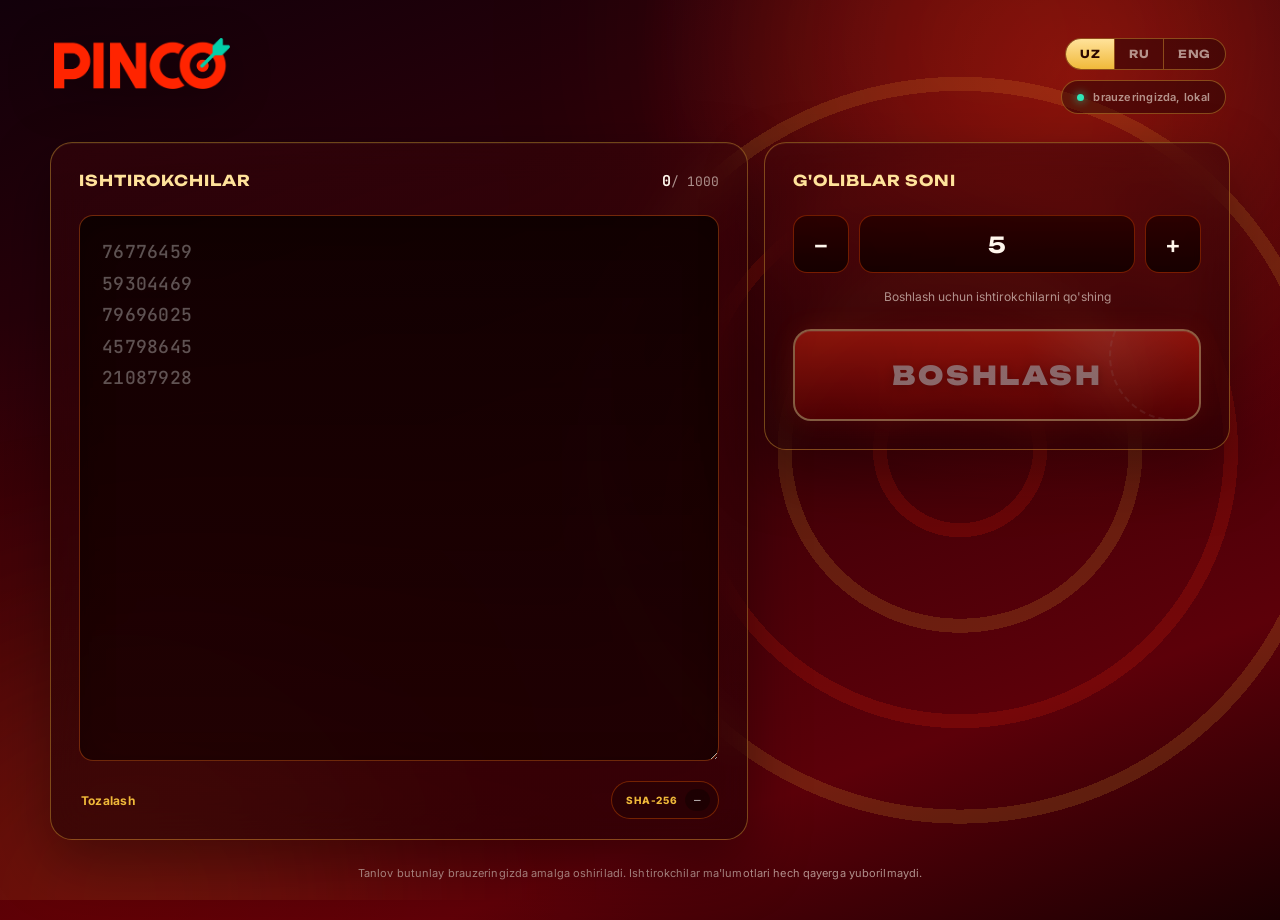
==== pinco-preview.html @ 9656b7e4 "Add files via upload" ====
<!doctype html>
<html lang="uz">
<head>
  <meta charset="utf-8">
  <meta name="viewport" content="width=device-width, initial-scale=1">
  <meta name="theme-color" content="#2b0004">
  <title>PINCO — Tasodifiy tanlov</title>
  <meta name="description" content="PINCO ishtirokchilari uchun halol tasodifiy tanlov.">
  <link rel="preconnect" href="https://fonts.googleapis.com">
  <link rel="preconnect" href="https://fonts.gstatic.com" crossorigin>
  <link href="https://fonts.googleapis.com/css2?family=Unbounded:wght@500;700;900&family=Inter:wght@400;500;600;700;800&family=JetBrains+Mono:wght@500;600;700;800&display=swap" rel="stylesheet">
  <style>
:root {
  --bg-0: #170003;
  --bg-1: #3a0008;
  --panel: rgba(58, 4, 10, .50);
  --panel-2: rgba(24, 0, 3, .55);
  --field: rgba(14, 0, 2, .65);

  --gold: #f0b93a;
  --gold-soft: #ffe29a;
  --gold-line: rgba(240, 185, 58, .38);

  --crimson: #ff2b12;
  --crimson-deep: #7c0000;

  --teal: #2fe6b8;
  --teal-soft: rgba(47, 230, 184, .18);

  --ink: #fff6ec;
  --muted: rgba(255, 246, 236, .58);
  --danger: #ff6d6d;

  --r-lg: 22px;
  --r-md: 14px;

  --display: "Unbounded", "Inter", sans-serif;
  --body: "Inter", ui-sans-serif, system-ui, sans-serif;
  --mono: "JetBrains Mono", "SFMono-Regular", Consolas, monospace;
}

* { box-sizing: border-box; }

html { color-scheme: dark; scroll-behavior: smooth; }

@media (prefers-reduced-motion: reduce) {
  html { scroll-behavior: auto; }
  * { animation-duration: .001ms !important; animation-iteration-count: 1 !important; transition-duration: .001ms !important; }
}

body {
  margin: 0;
  min-height: 100vh;
  color: var(--ink);
  font-family: var(--body);
  background:
    radial-gradient(circle at 84% 8%, rgba(255, 60, 20, .30), transparent 32%),
    radial-gradient(circle at 6% 96%, rgba(120, 0, 0, .40), transparent 38%),
    linear-gradient(160deg, #12000a 0%, var(--bg-1) 46%, #5c0009 78%, #1a0002 100%);
  overflow-x: hidden;
}

button, input, textarea { font: inherit; color: inherit; }
button { cursor: pointer; }
button:disabled { cursor: not-allowed; opacity: .4; }

.visually-hidden {
  position: absolute !important;
  width: 1px; height: 1px;
  overflow: hidden;
  clip: rect(0 0 0 0);
  white-space: nowrap;
}

/* ---------- SIGNATURE BACKGROUND: target + dart ---------- */
.fx {
  position: fixed;
  inset: 0;
  z-index: 0;
  overflow: hidden;
  pointer-events: none;
}

.fx-target {
  position: absolute;
  top: 50%;
  right: -6vw;
  width: 62vw;
  max-width: 900px;
  aspect-ratio: 1;
  transform: translateY(-50%);
  border-radius: 50%;
  opacity: .16;
  background:
    radial-gradient(circle, transparent 0 13%, var(--crimson) 13% 15.5%, transparent 15.5% 30%,
      var(--gold) 30% 32.5%, transparent 32.5% 47%, var(--crimson) 47% 49.5%,
      transparent 49.5% 64%, var(--gold) 64% 66.5%, transparent 66.5% 81%,
      var(--crimson) 81% 83.5%, transparent 83.5%);
  filter: blur(.4px);
}

.fx-dart {
  position: absolute;
  top: 38%;
  right: 22%;
  width: 210px;
  height: 3px;
  background: linear-gradient(90deg, transparent, var(--teal) 55%, var(--teal));
  border-radius: 3px;
  transform-origin: right center;
  opacity: 0;
  animation: dartFly 2.4s .3s ease-out 1;
}

.fx-dart::after {
  content: "";
  position: absolute;
  right: -2px;
  top: 50%;
  width: 0; height: 0;
  transform: translateY(-50%);
  border-style: solid;
  border-width: 6px 0 6px 11px;
  border-color: transparent transparent transparent var(--teal);
}

@keyframes dartFly {
  0% { opacity: 0; transform: rotate(-18deg) scaleX(0); }
  18% { opacity: 1; }
  55% { opacity: 1; transform: rotate(0deg) scaleX(1); }
  100% { opacity: 0; transform: rotate(0deg) scaleX(1); }
}

.fx-glow {
  position: absolute;
  width: 520px;
  height: 520px;
  border-radius: 50%;
  filter: blur(120px);
}

.fx-glow-a { top: -220px; right: 2%; background: rgba(255, 30, 10, .22); }
.fx-glow-b { bottom: -260px; left: -140px; background: rgba(240, 185, 58, .10); }

/* ---------- LAYOUT ---------- */
.shell {
  width: min(1180px, calc(100% - 40px));
  margin: 0 auto;
  padding: 34px 0 40px;
  position: relative;
  z-index: 1;
}

.top {
  display: flex;
  align-items: flex-start;
  justify-content: space-between;
  gap: 20px;
  padding: 4px 4px 28px;
}

.logo {
  display: block;
  width: 176px;
  height: auto;
  filter: drop-shadow(0 10px 22px rgba(0, 0, 0, .35));
}

.top-right {
  display: flex;
  flex-direction: column;
  align-items: flex-end;
  gap: 10px;
}

.lang-switch {
  display: inline-flex;
  align-items: stretch;
  border: 1px solid var(--gold-line);
  border-radius: 999px;
  overflow: hidden;
  background: rgba(30, 0, 4, .45);
}

.lang-btn {
  padding: 8px 14px;
  border: 0;
  border-left: 1px solid var(--gold-line);
  background: transparent;
  color: var(--muted);
  font-family: var(--display);
  font-size: 11px;
  font-weight: 700;
  letter-spacing: .05em;
  transition: color .15s ease, background .15s ease;
}

.lang-btn:first-child { border-left: 0; }

.lang-btn:hover:not(.active) { color: var(--gold-soft); }

.lang-btn.active {
  color: #2a0700;
  background: linear-gradient(180deg, var(--gold-soft), var(--gold));
}

.local-tag {
  display: inline-flex;
  align-items: center;
  gap: 9px;
  padding: 9px 15px;
  border: 1px solid var(--gold-line);
  border-radius: 999px;
  background: rgba(30, 0, 4, .45);
  color: var(--muted);
  font-size: 11px;
  font-weight: 600;
  letter-spacing: .02em;
  white-space: nowrap;
}

.local-tag i {
  width: 7px; height: 7px;
  border-radius: 50%;
  background: var(--teal);
  box-shadow: 0 0 10px rgba(47, 230, 184, .9);
}

.grid {
  display: grid;
  grid-template-columns: minmax(0, 1.5fr) minmax(300px, 1fr);
  align-items: start;
  gap: 16px;
}

/* ---------- PANELS ---------- */
.panel {
  position: relative;
  border: 1px solid var(--gold-line);
  border-radius: var(--r-lg);
  background: linear-gradient(175deg, var(--panel), var(--panel-2));
  backdrop-filter: blur(18px);
  box-shadow: 0 24px 60px rgba(0, 0, 0, .35), inset 0 1px 0 rgba(255, 220, 150, .06);
  padding: 28px;
}

.panel-ids { padding-bottom: 20px; }

.panel-run {
  display: flex;
  flex-direction: column;
}

.panel-head {
  display: flex;
  align-items: baseline;
  justify-content: space-between;
  gap: 16px;
  min-height: 24px;
  margin-bottom: 20px;
}

.panel-head h1,
.panel-head h2 {
  margin: 0;
  font-family: var(--display);
  font-weight: 700;
  font-size: 15px;
  letter-spacing: .06em;
  text-transform: uppercase;
  color: var(--gold-soft);
}

.count {
  font-family: var(--mono);
  font-size: 13px;
  color: var(--muted);
}

.count strong { color: var(--ink); font-size: 15px; }

/* TEXTAREA */
#idsInput {
  width: 100%;
  min-height: 380px;
  resize: vertical;
  padding: 20px 22px;
  border: 1px solid rgba(220, 90, 20, .45);
  border-radius: var(--r-md);
  outline: none;
  background: linear-gradient(180deg, rgba(12, 0, 2, .82), rgba(24, 0, 2, .70));
  color: var(--ink);
  font-family: var(--mono);
  font-size: 18px;
  font-weight: 600;
  letter-spacing: .015em;
  line-height: 1.75;
  box-shadow: inset 0 8px 34px rgba(0, 0, 0, .25);
  transition: border-color .18s ease, box-shadow .18s ease;
}

#idsInput:focus {
  border-color: var(--gold);
  box-shadow: inset 0 8px 34px rgba(0, 0, 0, .22), 0 0 0 3px rgba(240, 185, 58, .10);
}

#idsInput::placeholder { color: rgba(255, 255, 255, .32); font-weight: 500; }

.ids-foot {
  display: flex;
  align-items: center;
  justify-content: space-between;
  gap: 12px;
  margin-top: 16px;
}

.text-btn {
  border: 0;
  background: transparent;
  color: var(--gold);
  font-size: 12px;
  font-weight: 700;
  letter-spacing: .02em;
  padding: 6px 2px;
}

.text-btn:hover { color: var(--gold-soft); }

.text-btn-fill {
  border: 1px solid var(--gold-line);
  border-radius: 999px;
  padding: 10px 18px;
  background: rgba(30, 0, 4, .4);
}

.hash-chip {
  display: inline-flex;
  align-items: center;
  gap: 8px;
  border: 1px solid rgba(207, 76, 0, .45);
  border-radius: 999px;
  padding: 7px 8px 7px 14px;
  background: rgba(30, 0, 4, .45);
}

.hash-chip span {
  font-size: 10px;
  font-weight: 800;
  letter-spacing: .07em;
  color: var(--gold);
}

.hash-chip code {
  font-family: var(--mono);
  font-size: 11px;
  color: rgba(255, 255, 255, .8);
  background: rgba(0, 0, 0, .3);
  padding: 4px 9px;
  border-radius: 999px;
}

/* STEPPER */
.stepper {
  display: grid;
  grid-template-columns: 56px minmax(0, 1fr) 56px;
  gap: 10px;
  margin-bottom: 16px;
}

.stepper button,
.stepper input {
  height: 58px;
  border: 1px solid rgba(187, 51, 0, .55);
  color: var(--ink);
  background: linear-gradient(180deg, rgba(38, 0, 0, .85), rgba(18, 0, 0, .9));
  border-radius: var(--r-md);
}

.stepper button {
  font-size: 24px;
  font-weight: 600;
  transition: border-color .18s ease, transform .12s ease;
}

.stepper button:hover { border-color: var(--gold); }
.stepper button:active { transform: translateY(1px); }

.stepper input {
  min-width: 0;
  text-align: center;
  outline: none;
  font-family: var(--display);
  font-size: 22px;
  font-weight: 700;
  appearance: textfield;
}

.stepper input::-webkit-inner-spin-button,
.stepper input::-webkit-outer-spin-button { display: none; }

.stepper input:focus {
  border-color: var(--gold);
  box-shadow: 0 0 0 3px rgba(240, 185, 58, .10);
}

/* EXCLUDE INFO (auto — winners are always removed from the pool) */
.exclude-info {
  display: flex;
  align-items: center;
  gap: 9px;
  margin-bottom: 16px;
  padding: 8px 14px;
  border: 1px solid var(--teal-soft);
  border-radius: 999px;
  background: rgba(47, 230, 184, .06);
  font-size: 11.5px;
  color: var(--teal);
}

.exclude-info i {
  flex: 0 0 auto;
  width: 6px;
  height: 6px;
  border-radius: 50%;
  background: var(--teal);
  box-shadow: 0 0 8px rgba(47, 230, 184, .9);
}

.exclude-info strong { color: var(--gold-soft); }

.validation {
  min-height: 20px;
  margin: 0 0 20px;
  color: var(--muted);
  font-size: 12px;
  text-align: center;
}

.validation.ok { color: var(--teal); }
.validation.error { color: var(--danger); }

/* START */
.start {
  position: relative;
  margin-top: auto;
  width: 100%;
  min-height: 92px;
  display: flex;
  align-items: center;
  justify-content: center;
  border: 2px solid var(--gold-soft);
  border-radius: 18px;
  overflow: hidden;
  background:
    radial-gradient(circle at 78% 12%, rgba(255, 255, 255, .16), transparent 26%),
    linear-gradient(180deg, var(--crimson) 0%, var(--crimson-deep) 100%);
  box-shadow:
    0 0 26px rgba(255, 40, 10, .28),
    inset 0 1px 0 rgba(255, 255, 255, .22);
  transition: transform .15s ease, box-shadow .18s ease, filter .18s ease;
}

.start-ring {
  position: absolute;
  width: 130px;
  height: 130px;
  border-radius: 50%;
  border: 2px dashed rgba(255, 255, 255, .18);
  right: -40px;
  top: -40px;
}

.start-label {
  position: relative;
  font-family: var(--display);
  font-size: 26px;
  font-weight: 900;
  letter-spacing: .1em;
  color: #fff;
  text-shadow: 0 2px 10px rgba(0, 0, 0, .3);
}

.start:not(:disabled):hover {
  transform: translateY(-2px);
  filter: brightness(1.07);
  box-shadow: 0 0 40px rgba(255, 64, 0, .38), inset 0 1px 0 rgba(255, 255, 255, .24);
}

.start:not(:disabled):active { transform: translateY(0); }

/* ---------- DRAW STAGE ---------- */
.stage {
  margin-top: 16px;
  padding: 30px;
  border: 1px solid var(--gold-line);
  border-radius: var(--r-lg);
  background: linear-gradient(175deg, var(--panel), var(--panel-2));
  backdrop-filter: blur(18px);
  box-shadow: 0 24px 60px rgba(0, 0, 0, .35);
  text-align: center;
}

.stage-badge {
  display: inline-flex;
  align-items: center;
  gap: 8px;
  padding: 8px 14px;
  border: 1px solid var(--gold-line);
  border-radius: 999px;
  background: rgba(30, 0, 4, .5);
  color: var(--gold-soft);
  font-size: 11px;
  font-weight: 700;
  letter-spacing: .08em;
  text-transform: uppercase;
  margin-bottom: 20px;
}

.stage-badge i {
  width: 7px; height: 7px;
  border-radius: 50%;
  background: var(--crimson);
  box-shadow: 0 0 12px rgba(255, 40, 10, .9);
  animation: livePulse 1s ease-in-out infinite;
}

.roulette {
  min-height: 220px;
  display: grid;
  place-items: center;
  gap: 10px;
  border: 1px solid rgba(240, 185, 58, .4);
  border-radius: 18px;
  background:
    radial-gradient(circle at center, rgba(255, 60, 0, .14), transparent 45%),
    linear-gradient(180deg, rgba(15, 0, 0, .9), rgba(35, 0, 0, .9));
  transition: box-shadow .4s ease;
}

.stage.hit .roulette {
  box-shadow: 0 0 0 3px var(--teal-soft), 0 0 40px rgba(47, 230, 184, .35);
}

.roulette strong {
  font-family: var(--mono);
  font-size: clamp(42px, 7.5vw, 76px);
  font-weight: 700;
  letter-spacing: .06em;
  color: var(--ink);
  text-shadow: 0 0 26px rgba(255, 49, 0, .35);
}

#rouletteProgress {
  color: var(--muted);
  font-size: 12px;
  font-family: var(--mono);
}

/* ---------- RESULTS (centered overlay) ---------- */
.results {
  position: fixed;
  inset: 0;
  z-index: 60;
  display: flex;
  align-items: center;
  justify-content: center;
  padding: 24px;
  background:
    radial-gradient(circle at 50% 42%, rgba(90, 10, 10, .55), transparent 55%),
    rgba(6, 0, 1, .86);
  backdrop-filter: blur(6px);
  animation: overlayIn .25s ease both;
}

@keyframes overlayIn {
  from { opacity: 0; }
  to { opacity: 1; }
}

.confetti-layer {
  position: absolute;
  inset: 0;
  overflow: hidden;
  pointer-events: none;
}

.confetti-piece {
  position: absolute;
  top: -30px;
  width: 10px;
  height: 16px;
  opacity: .95;
  animation-name: confettiFall;
  animation-timing-function: cubic-bezier(.25, .46, .45, .94);
  animation-fill-mode: forwards;
  will-change: transform, opacity;
}

@keyframes confettiFall {
  0% { transform: translate(0, 0) rotate(0deg); opacity: 1; }
  85% { opacity: 1; }
  100% { transform: translate(var(--drift, 40px), 118vh) rotate(620deg); opacity: 0; }
}

.results-panel {
  position: relative;
  z-index: 1;
  width: min(720px, 100%);
  max-height: 88vh;
  overflow-y: auto;
  padding: 30px;
  border: 1px solid var(--gold-line);
  border-radius: var(--r-lg);
  background: linear-gradient(175deg, rgba(58, 4, 10, .95), rgba(20, 0, 3, .98));
  box-shadow: 0 40px 100px rgba(0, 0, 0, .6), 0 0 0 1px rgba(240, 185, 58, .06),
    0 0 70px rgba(47, 230, 184, .16);
  animation: panelIn .5s cubic-bezier(.2, .8, .25, 1.35) both, panelGlow 1.8s ease .5s 2;
}

@keyframes panelIn {
  from { opacity: 0; transform: translateY(24px) scale(.9); }
  to { opacity: 1; transform: none; }
}

@keyframes panelGlow {
  0%, 100% { box-shadow: 0 40px 100px rgba(0, 0, 0, .6), 0 0 0 1px rgba(240, 185, 58, .06), 0 0 70px rgba(47, 230, 184, .16); }
  50% { box-shadow: 0 40px 100px rgba(0, 0, 0, .6), 0 0 0 1px rgba(240, 185, 58, .12), 0 0 110px rgba(47, 230, 184, .34); }
}

.results-close {
  position: absolute;
  top: 14px;
  right: 14px;
  width: 34px;
  height: 34px;
  display: grid;
  place-items: center;
  border: 1px solid var(--gold-line);
  border-radius: 50%;
  background: rgba(30, 0, 4, .5);
  color: var(--muted);
  font-size: 18px;
  line-height: 1;
}

.results-close:hover { color: var(--gold-soft); border-color: var(--gold); }

.results-head {
  display: flex;
  align-items: center;
  justify-content: space-between;
  gap: 16px;
  margin-bottom: 18px;
  padding-right: 30px;
}

.results-head h2 {
  margin: 0;
  font-family: var(--display);
  font-size: 15px;
  letter-spacing: .06em;
  text-transform: uppercase;
  color: var(--gold-soft);
}

.results-grid {
  display: grid;
  grid-template-columns: repeat(auto-fill, minmax(172px, 1fr));
  gap: 10px;
  margin-bottom: 20px;
}

.result-card {
  position: relative;
  overflow: hidden;
  padding: 18px 20px;
  border: 1px solid rgba(220, 74, 0, .5);
  border-radius: 14px;
  background: linear-gradient(180deg, rgba(50, 0, 0, .7), rgba(20, 0, 0, .8));
  animation: resultIn .5s cubic-bezier(.2, .8, .25, 1.4) both, hitFlash .9s ease .15s;
}

.result-card::before {
  content: "";
  position: absolute;
  inset: 0 auto 0 0;
  width: 3px;
  background: linear-gradient(180deg, var(--teal), var(--gold-soft));
}

.result-card span {
  display: block;
  margin-bottom: 8px;
  color: var(--gold);
  font-size: 10px;
  font-weight: 800;
  letter-spacing: .1em;
}

.result-card strong {
  font-family: var(--mono);
  font-size: 25px;
  font-weight: 700;
  letter-spacing: .015em;
}

.audit {
  color: var(--muted);
  font-family: var(--mono);
  font-size: 11.5px;
  line-height: 1.7;
  margin-bottom: 16px;
}

.audit .dot { margin: 0 8px; color: var(--gold-line); }
.audit code { color: rgba(255, 255, 255, .78); }

/* ---------- FOOTER ---------- */
.foot {
  margin-top: 26px;
  text-align: center;
  color: var(--muted);
  font-size: 11px;
  letter-spacing: .01em;
}

/* ---------- TOAST ---------- */
.toast {
  position: fixed;
  left: 50%;
  bottom: 24px;
  z-index: 50;
  transform: translate(-50%, 16px);
  padding: 12px 18px;
  border: 1px solid var(--gold-line);
  border-radius: 999px;
  background: rgba(25, 0, 3, .96);
  color: var(--ink);
  box-shadow: 0 15px 40px rgba(0, 0, 0, .4);
  font-size: 12.5px;
  opacity: 0;
  pointer-events: none;
  transition: opacity .2s ease, transform .2s ease;
}

.toast.show { opacity: 1; transform: translate(-50%, 0); }

.hidden { display: none !important; }

@keyframes livePulse { 0%, 100% { opacity: 1; } 50% { opacity: .25; } }

@keyframes resultIn {
  from { opacity: 0; transform: translateY(16px) scale(.85); }
  60% { opacity: 1; transform: translateY(-3px) scale(1.04); }
  to { opacity: 1; transform: none; }
}

@keyframes hitFlash {
  0% { box-shadow: 0 0 0 0 rgba(47, 230, 184, 0); }
  35% { box-shadow: 0 0 0 4px rgba(47, 230, 184, .45); }
  100% { box-shadow: 0 0 0 0 rgba(47, 230, 184, 0); }
}

/* ---------- RESPONSIVE ---------- */
@media (max-width: 900px) {
  .grid { grid-template-columns: 1fr; }
}

@media (max-width: 560px) {
  .shell { width: min(100% - 20px, 1180px); padding-top: 20px; }
  .top { flex-wrap: wrap; gap: 14px; }
  .logo { width: 130px; }
  .top-right { align-items: flex-start; width: 100%; flex-direction: row; justify-content: space-between; }
  .lang-btn { padding: 7px 11px; font-size: 10px; }
  .local-tag { font-size: 9px; padding: 7px 11px; }
  .panel, .stage, .results { padding: 18px; border-radius: 16px; }
  #idsInput { min-height: 300px; font-size: 16px; }
  .start-label { font-size: 22px; }
  .results-grid { grid-template-columns: repeat(2, minmax(0, 1fr)); }
  .result-card strong { font-size: 21px; }
  .ids-foot { flex-wrap: wrap; }
  .results-panel { padding: 22px; max-height: 92vh; }
}

</style>
</head>

<body>
  <div class="fx" aria-hidden="true">
    <div class="fx-target"></div>
    <div class="fx-dart"></div>
    <div class="fx-glow fx-glow-a"></div>
    <div class="fx-glow fx-glow-b"></div>
  </div>

  <main class="shell">
    <header class="top">
      <img src="[data-uri]" alt="PINCO" class="logo">

      <div class="top-right">
        <div class="lang-switch" role="group" aria-label="Til / Язык / Language">
          <button type="button" class="lang-btn" data-lang="uz">UZ</button>
          <button type="button" class="lang-btn" data-lang="ru">RU</button>
          <button type="button" class="lang-btn" data-lang="en">ENG</button>
        </div>
        <div class="local-tag"><i></i><span data-i18n="localTag">brauzeringizda, lokal</span></div>
      </div>
    </header>

    <section class="grid">
      <!-- PARTICIPANTS -->
      <section class="panel panel-ids">
        <div class="panel-head">
          <h1 data-i18n="participantsTitle">Ishtirokchilar</h1>
          <div class="count"><strong id="idCount">0</strong><span>/ 1000</span></div>
        </div>

        <textarea
          id="idsInput"
          rows="16"
          spellcheck="false"
          placeholder="76776459&#10;59304469&#10;79696025&#10;45798645&#10;21087928"
        ></textarea>

        <div class="ids-foot">
          <button id="clearIdsBtn" type="button" class="text-btn" data-i18n="clearBtn">Tozalash</button>
          <button id="copyHashBtn" type="button" class="hash-chip" data-i18n-aria="hashCopyAria" aria-label="Ro'yxat SHA-256 xeshini nusxalash">
            <span>SHA-256</span>
            <code id="listHash">—</code>
          </button>
        </div>
      </section>

      <!-- SETTINGS / START -->
      <section class="panel panel-run">
        <div class="panel-head">
          <h2 data-i18n="winnersTitle">G'oliblar soni</h2>
        </div>

        <div class="stepper">
          <button type="button" id="minusBtn" data-i18n-aria="decreaseAria" aria-label="Kamaytirish">−</button>
          <input id="winnerCount" type="number" min="1" max="1000" value="5" inputmode="numeric">
          <button type="button" id="plusBtn" data-i18n-aria="increaseAria" aria-label="Ko'paytirish">+</button>
        </div>

        <div id="excludeInfo" class="exclude-info hidden">
          <i></i>
          <span id="excludeInfoText"></span>
        </div>

        <div id="validationMessage" class="validation" aria-live="polite"></div>

        <button id="startBtn" type="button" class="start" disabled>
          <span class="start-ring"></span>
          <span class="start-label" data-i18n="startBtn">BOSHLASH</span>
        </button>
      </section>
    </section>

    <!-- DRAW -->
    <section id="drawStage" class="stage hidden">
      <span class="stage-badge"><i></i><span data-i18n="drawBadge">tanlov ketmoqda</span></span>
      <div class="roulette">
        <strong id="rouletteNumber">--------</strong>
        <span id="rouletteProgress"></span>
      </div>
    </section>

    <footer class="foot" data-i18n="footerNote">
      Tanlov butunlay brauzeringizda amalga oshiriladi. Ishtirokchilar ma'lumotlari hech qayerga yuborilmaydi.
    </footer>
  </main>

  <!-- RESULTS OVERLAY -->
  <section id="resultsSection" class="results hidden">
    <div id="confettiLayer" class="confetti-layer" aria-hidden="true"></div>

    <div class="results-panel">
      <button id="closeResultsBtn" type="button" class="results-close" data-i18n-aria="closeAria" aria-label="Yopish">×</button>

      <div class="results-head">
        <h2 data-i18n="winnersHeading">G'oliblar</h2>
        <button id="copyResultsBtn" type="button" class="text-btn text-btn-fill" data-i18n="copyResultsBtn">Ro'yxatni nusxalash</button>
      </div>

      <div id="resultsGrid" class="results-grid"></div>

      <div class="audit">
        <span id="drawTime">—</span>
        <span class="dot">·</span>
        <span id="drawParticipants">—</span> <span data-i18n="auditParticipants">ishtirokchi</span>
        <span class="dot">·</span>
        <span data-i18n="auditHashLabel">xesh</span> <code id="drawHash">—</code>
      </div>

      <button id="newDrawBtn" type="button" class="text-btn" data-i18n="newDrawBtn">Yangi tanlov</button>
    </div>
  </section>

  <div id="toast" class="toast" role="status" aria-live="polite"></div>

  <script>
(() => {
  "use strict";

  const MAX_IDS = 1000;
  const DEFAULT_WINNERS = 5;
  const LANG_KEY = "pinco_lang";

  /* ---------------- I18N ---------------- */

  const I18N = {
    uz: {
      pageTitle: "PINCO — Tasodifiy tanlov",
      metaDescription: "PINCO ishtirokchilari uchun halol tasodifiy tanlov.",
      localTag: "brauzeringizda, lokal",
      participantsTitle: "Ishtirokchilar",
      clearBtn: "Tozalash",
      hashCopyAria: "Ro'yxat SHA-256 xeshini nusxalash",
      winnersTitle: "G'oliblar soni",
      decreaseAria: "Kamaytirish",
      increaseAria: "Ko'paytirish",
      excludeInfo: "oldin g'olib chiqqanlar qatnashmaydi — {n} ta",
      vAddParticipants: "Boshlash uchun ishtirokchilarni qo'shing",
      vLimit: "Limit — {max} ta noyob ID",
      vAllWon: "Yangi ro'yxat qo'shilishini kutmoqda",
      vMinOne: "Kamida 1 ta ID tanlanishi kerak",
      vAvailable: "Mavjud: {pool} ta ID",
      vReady: "{pool} ishtirokchi → {winners} g'olib",
      startBtn: "BOSHLASH",
      drawBadge: "tanlov ketmoqda",
      progressPreparing: "Tayyorlanmoqda…",
      progressFinalizing: "Natija aniqlanmoqda…",
      progressDone: "Tayyor",
      doneLabel: "TAYYOR",
      footerNote: "Tanlov butunlay brauzeringizda amalga oshiriladi. Ishtirokchilar ma'lumotlari hech qayerga yuborilmaydi.",
      winnersHeading: "G'oliblar",
      copyResultsBtn: "Ro'yxatni nusxalash",
      auditParticipants: "ishtirokchi",
      auditHashLabel: "xesh",
      newDrawBtn: "Yangi tanlov",
      closeAria: "Yopish",
      hashCopied: "SHA-256 nusxalandi",
      listCopied: "Ro'yxat nusxalandi",
      genError: "Xatolik: brauzer xavfsiz generatorni qo'llab-quvvatlamaydi",
      localeCode: "uz-UZ"
    },

    ru: {
      pageTitle: "PINCO — Случайный розыгрыш",
      metaDescription: "Честный случайный розыгрыш среди участников PINCO.",
      localTag: "локально, в браузере",
      participantsTitle: "Участники",
      clearBtn: "Очистить",
      hashCopyAria: "Скопировать SHA-256 хэш списка",
      winnersTitle: "Количество победителей",
      decreaseAria: "Уменьшить",
      increaseAria: "Увеличить",
      excludeInfo: "предыдущие победители не участвуют — {n}",
      vAddParticipants: "Добавьте участников, чтобы начать",
      vLimit: "Лимит — {max} уникальных ID",
      vAllWon: "Ожидаем новый список участников",
      vMinOne: "Нужно выбрать хотя бы 1 ID",
      vAvailable: "Доступно: {pool} ID",
      vReady: "{pool} участников → {winners} победителей",
      startBtn: "СТАРТ",
      drawBadge: "идёт розыгрыш",
      progressPreparing: "Подготовка…",
      progressFinalizing: "Фиксируем результат…",
      progressDone: "Готово",
      doneLabel: "ГОТОВО",
      footerNote: "Розыгрыш полностью выполняется в вашем браузере. Данные участников никуда не отправляются.",
      winnersHeading: "Победители",
      copyResultsBtn: "Копировать список",
      auditParticipants: "участников",
      auditHashLabel: "хэш",
      newDrawBtn: "Новый розыгрыш",
      closeAria: "Закрыть",
      hashCopied: "SHA-256 скопирован",
      listCopied: "Список скопирован",
      genError: "Ошибка: браузер не поддерживает безопасный генератор",
      localeCode: "ru-RU"
    },

    en: {
      pageTitle: "PINCO — Random Draw",
      metaDescription: "A fair random draw for PINCO participants.",
      localTag: "local, in your browser",
      participantsTitle: "Participants",
      clearBtn: "Clear",
      hashCopyAria: "Copy the list's SHA-256 hash",
      winnersTitle: "Number of winners",
      decreaseAria: "Decrease",
      increaseAria: "Increase",
      excludeInfo: "previous winners are excluded — {n}",
      vAddParticipants: "Add participants to get started",
      vLimit: "Limit — {max} unique IDs",
      vAllWon: "Waiting for a new participant list",
      vMinOne: "Select at least 1 ID",
      vAvailable: "Available: {pool} IDs",
      vReady: "{pool} participants → {winners} winners",
      startBtn: "START",
      drawBadge: "draw in progress",
      progressPreparing: "Preparing…",
      progressFinalizing: "Finalizing the result…",
      progressDone: "Done",
      doneLabel: "DONE",
      footerNote: "The draw runs entirely in your browser. Participant data is never sent anywhere.",
      winnersHeading: "Winners",
      copyResultsBtn: "Copy list",
      auditParticipants: "participants",
      auditHashLabel: "hash",
      newDrawBtn: "New draw",
      closeAria: "Close",
      hashCopied: "SHA-256 copied",
      listCopied: "List copied",
      genError: "Error: your browser doesn't support a secure generator",
      localeCode: "en-GB"
    }
  };

  function readStoredLang() {
    try {
      const stored = localStorage.getItem(LANG_KEY);
      if (stored && I18N[stored]) return stored;
    } catch (_) { /* ignore */ }
    return "uz";
  }

  let lang = readStoredLang();

  function t(key, vars) {
    const dict = I18N[lang] || I18N.uz;
    let str = dict[key] ?? I18N.uz[key] ?? key;

    if (vars) {
      str = str.replace(/\{(\w+)\}/g, (_, k) => (vars[k] !== undefined ? vars[k] : `{${k}}`));
    }

    return str;
  }

  /* ---------------- DOM ---------------- */

  const el = {
    idsInput: document.getElementById("idsInput"),
    idCount: document.getElementById("idCount"),

    listHash: document.getElementById("listHash"),
    copyHashBtn: document.getElementById("copyHashBtn"),
    clearIdsBtn: document.getElementById("clearIdsBtn"),

    winnerCount: document.getElementById("winnerCount"),
    minusBtn: document.getElementById("minusBtn"),
    plusBtn: document.getElementById("plusBtn"),

    excludeInfo: document.getElementById("excludeInfo"),
    excludeInfoText: document.getElementById("excludeInfoText"),

    validation: document.getElementById("validationMessage"),
    startBtn: document.getElementById("startBtn"),

    drawStage: document.getElementById("drawStage"),
    rouletteNumber: document.getElementById("rouletteNumber"),
    rouletteProgress: document.getElementById("rouletteProgress"),

    resultsSection: document.getElementById("resultsSection"),
    resultsGrid: document.getElementById("resultsGrid"),
    drawTime: document.getElementById("drawTime"),
    drawParticipants: document.getElementById("drawParticipants"),
    drawHash: document.getElementById("drawHash"),

    copyResultsBtn: document.getElementById("copyResultsBtn"),
    newDrawBtn: document.getElementById("newDrawBtn"),
    closeResultsBtn: document.getElementById("closeResultsBtn"),

    confettiLayer: document.getElementById("confettiLayer"),

    langBtns: document.querySelectorAll(".lang-btn"),

    toast: document.getElementById("toast")
  };

  // Winners are ALWAYS removed from the pool automatically.
  // The exclusion list only resets when the participant list itself changes.
  let state = {
    ids: [],
    duplicates: 0,
    overLimit: false,
    hash: "—",
    winners: [],
    drawing: false,
    hashRevision: 0,
    excludedIds: new Set()
  };

  /* ---------------- language application ---------------- */

  function applyStaticTranslations() {
    document.documentElement.lang = lang;
    document.title = t("pageTitle");

    const metaDesc = document.querySelector('meta[name="description"]');
    if (metaDesc) metaDesc.setAttribute("content", t("metaDescription"));

    document.querySelectorAll("[data-i18n]").forEach(node => {
      node.textContent = t(node.getAttribute("data-i18n"));
    });

    document.querySelectorAll("[data-i18n-aria]").forEach(node => {
      node.setAttribute("aria-label", t(node.getAttribute("data-i18n-aria")));
    });

    el.langBtns.forEach(btn => {
      btn.classList.toggle("active", btn.dataset.lang === lang);
    });
  }

  function setLanguage(nextLang) {
    if (!I18N[nextLang] || nextLang === lang) return;

    lang = nextLang;

    try { localStorage.setItem(LANG_KEY, lang); } catch (_) { /* ignore */ }

    applyStaticTranslations();
    updateExcludeInfo();

    if (!el.drawStage.classList.contains("hidden") && !state.drawing) {
      el.rouletteProgress.textContent = t("progressDone");
    } else if (el.drawStage.classList.contains("hidden")) {
      el.rouletteProgress.textContent = t("progressPreparing");
    }

    validate();
  }

  /* ---------------- parsing / hashing ---------------- */

  function parseIds(text) {
    const tokens = text
      .split(/[\s,;]+/)
      .map(value => value.trim())
      .filter(Boolean);

    const unique = [];
    const seen = new Set();

    for (const token of tokens) {
      if (!seen.has(token)) {
        seen.add(token);
        unique.push(token);
      }
    }

    return {
      ids: unique.slice(0, MAX_IDS),
      duplicates: Math.max(0, tokens.length - unique.length),
      overLimit: unique.length > MAX_IDS
    };
  }

  function canonicalList(ids) {
    return ids.join("\n");
  }

  async function sha256(text) {
    if (!window.crypto?.subtle) {
      return "SHA-256 unavailable";
    }

    const encoded = new TextEncoder().encode(text);
    const digest = await crypto.subtle.digest("SHA-256", encoded);

    return [...new Uint8Array(digest)]
      .map(byte => byte.toString(16).padStart(2, "0"))
      .join("");
  }

  function shortHash(hash) {
    if (!hash || hash === "—" || hash.length < 16) return hash;
    return `${hash.slice(0, 8)}…${hash.slice(-8)}`;
  }

  function getWinnerCount() {
    const value = Number.parseInt(el.winnerCount.value, 10);
    return Number.isFinite(value) ? value : DEFAULT_WINNERS;
  }

  // Pool = all loaded IDs minus everyone who has already won (auto).
  function getPool() {
    if (state.excludedIds.size === 0) {
      return state.ids;
    }
    return state.ids.filter(id => !state.excludedIds.has(id));
  }

  function setWinnerCount(value) {
    const max = Math.max(1, getPool().length || MAX_IDS);
    const normalized = Math.max(1, Math.min(max, Number(value) || 1));

    el.winnerCount.value = String(normalized);
    validate();
  }

  function updateExcludeInfo() {
    const active = state.excludedIds.size > 0;
    el.excludeInfo.classList.toggle("hidden", !active);
    el.excludeInfoText.textContent = t("excludeInfo", { n: state.excludedIds.size });
  }

  function validate() {
    const winners = getWinnerCount();
    const pool = getPool();

    let message = "";
    let className = "validation";

    if (state.ids.length === 0) {
      message = t("vAddParticipants");
    } else if (state.overLimit) {
      message = t("vLimit", { max: MAX_IDS });
      className += " error";
    } else if (pool.length === 0) {
      // Everyone already won — stay quiet, no scary error, just wait for a new list.
      message = t("vAllWon");
    } else if (winners < 1) {
      message = t("vMinOne");
      className += " error";
    } else if (winners > pool.length) {
      message = t("vAvailable", { pool: pool.length });
      className += " error";
    } else {
      message = t("vReady", { pool: pool.length, winners });
      className += " ok";
    }

    el.validation.textContent = message;
    el.validation.className = className;

    el.startBtn.disabled =
      state.drawing ||
      pool.length === 0 ||
      winners < 1 ||
      winners > pool.length;

    updateExcludeInfo();
  }

  async function updateIds() {
    const revision = ++state.hashRevision;
    const parsed = parseIds(el.idsInput.value);

    state.ids = parsed.ids;
    state.duplicates = parsed.duplicates;
    state.overLimit = parsed.overLimit;
    state.excludedIds = new Set(); // new list -> nobody has won yet

    el.idCount.textContent = String(state.ids.length);

    if (!state.ids.length) {
      state.hash = "—";
      el.listHash.textContent = "—";
      validate();
      return;
    }

    el.listHash.textContent = "…";

    const hash = await sha256(canonicalList(state.ids));

    if (revision !== state.hashRevision) {
      return;
    }

    state.hash = hash;
    el.listHash.textContent = shortHash(hash);

    validate();
  }

  /* ---------------- randomness ---------------- */

  function secureRandomIndex(maxExclusive) {
    if (!Number.isInteger(maxExclusive) || maxExclusive <= 0) {
      throw new Error("Invalid random range");
    }

    const RANGE = 0x100000000;
    const limit = Math.floor(RANGE / maxExclusive) * maxExclusive;
    const buffer = new Uint32Array(1);

    let value;

    do {
      crypto.getRandomValues(buffer);
      value = buffer[0];
    } while (value >= limit);

    return value % maxExclusive;
  }

  function pickWithoutReplacement(source, count) {
    const pool = [...source];
    const winners = [];

    for (let i = 0; i < count; i++) {
      const index = secureRandomIndex(pool.length);

      winners.push(pool[index]);

      pool[index] = pool[pool.length - 1];
      pool.pop();
    }

    return winners;
  }

  function delay(ms) {
    return new Promise(resolve => setTimeout(resolve, ms));
  }

  async function animateRoulette(ids) {
    const duration = 2400;
    const startTime = performance.now();

    let iteration = 0;

    while (performance.now() - startTime < duration) {
      const previewId = ids[secureRandomIndex(ids.length)];

      el.rouletteNumber.textContent = previewId;

      const elapsed = performance.now() - startTime;
      const percent = Math.min(99, Math.round((elapsed / duration) * 100));

      el.rouletteProgress.textContent = `${percent}%`;

      iteration += 1;

      const wait = 42 + Math.min(100, iteration * 2.7);

      await delay(wait);
    }

    el.rouletteProgress.textContent = t("progressFinalizing");

    await delay(320);
  }

  function renderResults(winners) {
    el.resultsGrid.replaceChildren();

    winners.forEach((id, index) => {
      const card = document.createElement("article");
      card.className = "result-card";
      card.style.animationDelay = `${Math.min(index, 20) * 55}ms`;

      const label = document.createElement("span");
      label.textContent = String(index + 1).padStart(2, "0");

      const value = document.createElement("strong");
      value.textContent = id;

      card.append(label, value);
      el.resultsGrid.appendChild(card);
    });
  }

  async function startDraw() {
    if (state.drawing) {
      return;
    }

    const winnerCount = getWinnerCount();

    validate();

    if (el.startBtn.disabled) {
      return;
    }

    state.drawing = true;
    validate();

    const drawIds = getPool();
    const drawHash = state.hash;

    el.resultsSection.classList.add("hidden");
    el.drawStage.classList.remove("hidden");

    el.drawStage.scrollIntoView({ behavior: "smooth", block: "center" });

    try {
      await animateRoulette(drawIds);

      const winners = pickWithoutReplacement(drawIds, winnerCount);
      state.winners = winners;

      // Every winner is permanently removed from the pool from now on.
      winners.forEach(id => state.excludedIds.add(id));

      el.drawStage.classList.add("hit");

      if (winners.length === 1) {
        el.rouletteNumber.textContent = winners[0];
      } else {
        el.rouletteNumber.textContent = t("doneLabel");
      }

      el.rouletteProgress.textContent = t("progressDone");

      renderResults(winners);

      const finishedAt = new Date();

      el.drawTime.textContent = finishedAt.toLocaleString(t("localeCode"));
      el.drawParticipants.textContent = String(drawIds.length);
      el.drawHash.textContent = shortHash(drawHash);

      await delay(400);

      el.resultsSection.classList.remove("hidden");
      spawnConfetti();
    } catch (error) {
      console.error(error);
      showToast(t("genError"));
    } finally {
      state.drawing = false;
      validate();
    }
  }

  /* ---------------- clipboard / toast ---------------- */

  async function copyText(text, successMessage) {
    if (!text || text === "—") {
      return;
    }

    try {
      await navigator.clipboard.writeText(text);
      showToast(successMessage);
      return;
    } catch (_) {
      const textarea = document.createElement("textarea");

      textarea.value = text;
      textarea.setAttribute("readonly", "");
      textarea.style.position = "fixed";
      textarea.style.opacity = "0";

      document.body.appendChild(textarea);
      textarea.select();
      document.execCommand("copy");
      textarea.remove();

      showToast(successMessage);
    }
  }

  let toastTimer = null;

  function showToast(message) {
    el.toast.textContent = message;
    el.toast.classList.add("show");

    clearTimeout(toastTimer);

    toastTimer = setTimeout(() => {
      el.toast.classList.remove("show");
    }, 1900);
  }

  /* ---------------- confetti ---------------- */

  const CONFETTI_COLORS = ["#f0b93a", "#ffe29a", "#ff2b12", "#2fe6b8"];

  function spawnConfetti() {
    el.confettiLayer.replaceChildren();

    const count = 90;
    const fragment = document.createDocumentFragment();

    for (let i = 0; i < count; i++) {
      const piece = document.createElement("span");
      piece.className = "confetti-piece";

      const left = Math.random() * 100;
      const drift = (Math.random() - 0.5) * 260;
      const duration = 2.6 + Math.random() * 2.0;
      const delay = Math.random() * 0.6;
      const color = CONFETTI_COLORS[i % CONFETTI_COLORS.length];
      const rounded = Math.random() > 0.5;
      const size = 8 + Math.round(Math.random() * 6);

      piece.style.left = `${left}%`;
      piece.style.width = `${size}px`;
      piece.style.height = `${Math.round(size * 1.6)}px`;
      piece.style.background = color;
      piece.style.setProperty("--drift", `${drift}px`);
      piece.style.animationDuration = `${duration}s`;
      piece.style.animationDelay = `${delay}s`;
      if (rounded) piece.style.borderRadius = "50%";

      fragment.appendChild(piece);
    }

    el.confettiLayer.appendChild(fragment);

    clearTimeout(spawnConfetti._timer);
    spawnConfetti._timer = setTimeout(() => {
      el.confettiLayer.replaceChildren();
    }, 5200);
  }

  function resetDrawView() {
    state.winners = [];

    el.drawStage.classList.add("hidden");
    el.drawStage.classList.remove("hit");
    el.resultsSection.classList.add("hidden");
    el.confettiLayer.replaceChildren();

    el.rouletteNumber.textContent = "--------";
    el.rouletteProgress.textContent = t("progressPreparing");

    validate();

    window.scrollTo({ top: 0, behavior: "smooth" });
  }

  /* ---------------- events ---------------- */

  el.idsInput.addEventListener("input", updateIds);

  el.clearIdsBtn.addEventListener("click", () => {
    el.idsInput.value = "";
    updateIds();
    el.idsInput.focus();
  });

  el.winnerCount.addEventListener("input", validate);

  el.winnerCount.addEventListener("change", () => {
    setWinnerCount(getWinnerCount());
  });

  el.minusBtn.addEventListener("click", () => {
    setWinnerCount(getWinnerCount() - 1);
  });

  el.plusBtn.addEventListener("click", () => {
    setWinnerCount(getWinnerCount() + 1);
  });

  el.startBtn.addEventListener("click", startDraw);

  el.copyHashBtn.addEventListener("click", () => {
    copyText(state.hash, t("hashCopied"));
  });

  el.copyResultsBtn.addEventListener("click", () => {
    copyText(state.winners.join("\n"), t("listCopied"));
  });

  el.newDrawBtn.addEventListener("click", resetDrawView);
  el.closeResultsBtn.addEventListener("click", resetDrawView);

  el.resultsSection.addEventListener("click", (event) => {
    if (event.target === el.resultsSection) {
      resetDrawView();
    }
  });

  document.addEventListener("keydown", (event) => {
    if (event.key === "Escape" && !el.resultsSection.classList.contains("hidden")) {
      resetDrawView();
    }
  });

  el.langBtns.forEach(btn => {
    btn.addEventListener("click", () => setLanguage(btn.dataset.lang));
  });

  /* ---------------- init ---------------- */

  applyStaticTranslations();
  el.rouletteProgress.textContent = t("progressPreparing");
  updateIds();
})();

</script>
</body>
</html>
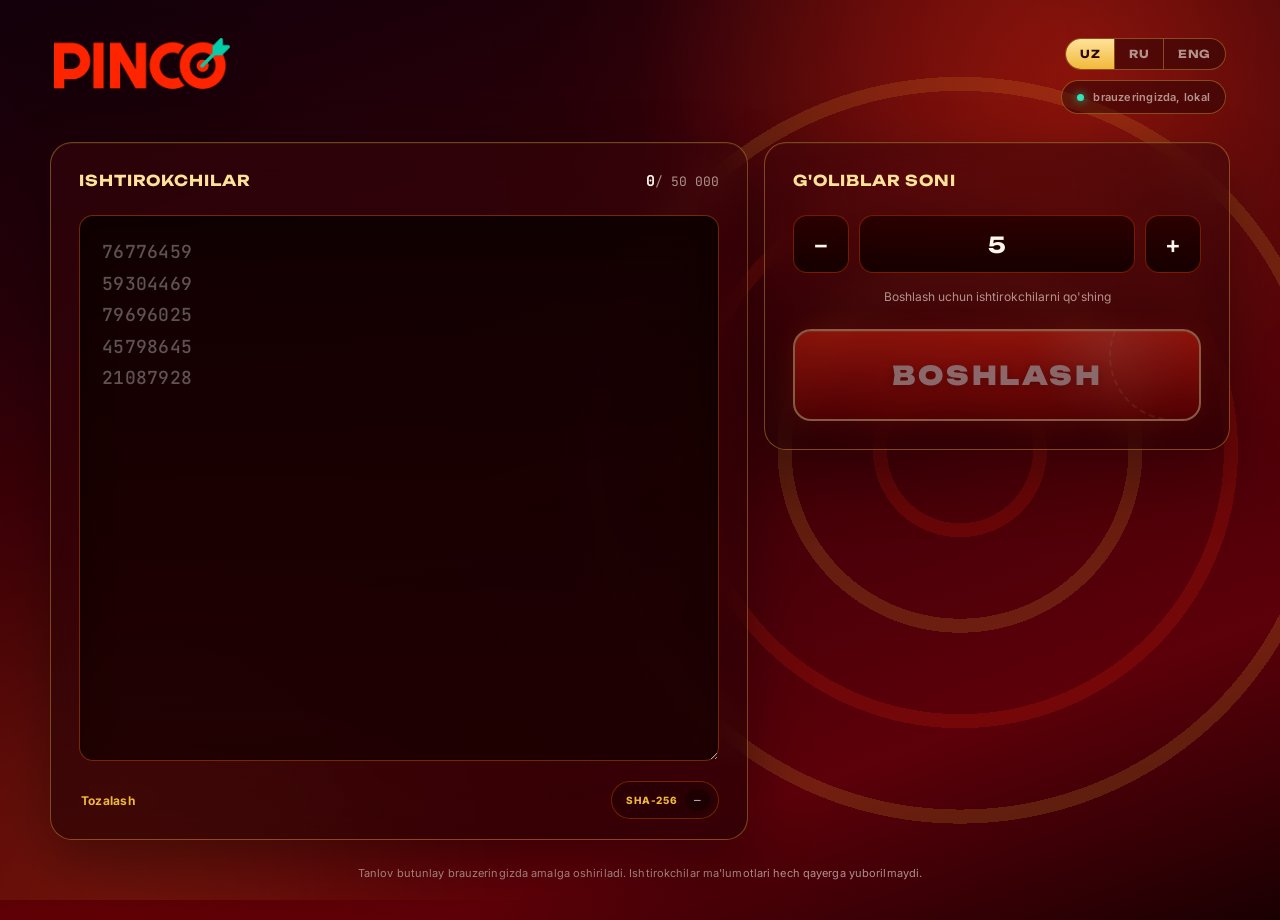
==== commit ba756a07: "Add files via upload" ====
--- a/pinco-preview.html
+++ b/pinco-preview.html
@@ -812,7 +812,7 @@
       <section class="panel panel-ids">
         <div class="panel-head">
           <h1 data-i18n="participantsTitle">Ishtirokchilar</h1>
-          <div class="count"><strong id="idCount">0</strong><span>/ 1000</span></div>
+          <div class="count"><strong id="idCount">0</strong><span>/ <span id="idLimit">1000</span></span></div>
         </div>
 
         <textarea
@@ -839,7 +839,7 @@
 
         <div class="stepper">
           <button type="button" id="minusBtn" data-i18n-aria="decreaseAria" aria-label="Kamaytirish">−</button>
-          <input id="winnerCount" type="number" min="1" max="1000" value="5" inputmode="numeric">
+          <input id="winnerCount" type="number" min="1" max="50000" value="5" inputmode="numeric">
           <button type="button" id="plusBtn" data-i18n-aria="increaseAria" aria-label="Ko'paytirish">+</button>
         </div>
 
@@ -903,7 +903,7 @@
 (() => {
   "use strict";
 
-  const MAX_IDS = 1000;
+  const MAX_IDS = 50000;
   const DEFAULT_WINNERS = 5;
   const LANG_KEY = "pinco_lang";
 
@@ -1045,6 +1045,7 @@
   const el = {
     idsInput: document.getElementById("idsInput"),
     idCount: document.getElementById("idCount"),
+    idLimit: document.getElementById("idLimit"),
 
     listHash: document.getElementById("listHash"),
     copyHashBtn: document.getElementById("copyHashBtn"),
@@ -1182,6 +1183,10 @@
     return `${hash.slice(0, 8)}…${hash.slice(-8)}`;
   }
 
+  function formatNumber(n) {
+    return n.toLocaleString("en-US").replace(/,/g, " ");
+  }
+
   function getWinnerCount() {
     const value = Number.parseInt(el.winnerCount.value, 10);
     return Number.isFinite(value) ? value : DEFAULT_WINNERS;
@@ -1206,7 +1211,7 @@
   function updateExcludeInfo() {
     const active = state.excludedIds.size > 0;
     el.excludeInfo.classList.toggle("hidden", !active);
-    el.excludeInfoText.textContent = t("excludeInfo", { n: state.excludedIds.size });
+    el.excludeInfoText.textContent = t("excludeInfo", { n: formatNumber(state.excludedIds.size) });
   }
 
   function validate() {
@@ -1219,7 +1224,7 @@
     if (state.ids.length === 0) {
       message = t("vAddParticipants");
     } else if (state.overLimit) {
-      message = t("vLimit", { max: MAX_IDS });
+      message = t("vLimit", { max: formatNumber(MAX_IDS) });
       className += " error";
     } else if (pool.length === 0) {
       // Everyone already won — stay quiet, no scary error, just wait for a new list.
@@ -1228,10 +1233,10 @@
       message = t("vMinOne");
       className += " error";
     } else if (winners > pool.length) {
-      message = t("vAvailable", { pool: pool.length });
+      message = t("vAvailable", { pool: formatNumber(pool.length) });
       className += " error";
     } else {
-      message = t("vReady", { pool: pool.length, winners });
+      message = t("vReady", { pool: formatNumber(pool.length), winners: formatNumber(winners) });
       className += " ok";
     }
 
@@ -1256,7 +1261,7 @@
     state.overLimit = parsed.overLimit;
     state.excludedIds = new Set(); // new list -> nobody has won yet
 
-    el.idCount.textContent = String(state.ids.length);
+    el.idCount.textContent = formatNumber(state.ids.length);
 
     if (!state.ids.length) {
       state.hash = "—";
@@ -1415,7 +1420,7 @@
       const finishedAt = new Date();
 
       el.drawTime.textContent = finishedAt.toLocaleString(t("localeCode"));
-      el.drawParticipants.textContent = String(drawIds.length);
+      el.drawParticipants.textContent = formatNumber(drawIds.length);
       el.drawHash.textContent = shortHash(drawHash);
 
       await delay(400);
@@ -1585,6 +1590,9 @@
 
   /* ---------------- init ---------------- */
 
+  el.idLimit.textContent = MAX_IDS.toLocaleString("en-US").replace(/,/g, " ");
+  el.winnerCount.max = String(MAX_IDS);
+
   applyStaticTranslations();
   el.rouletteProgress.textContent = t("progressPreparing");
   updateIds();
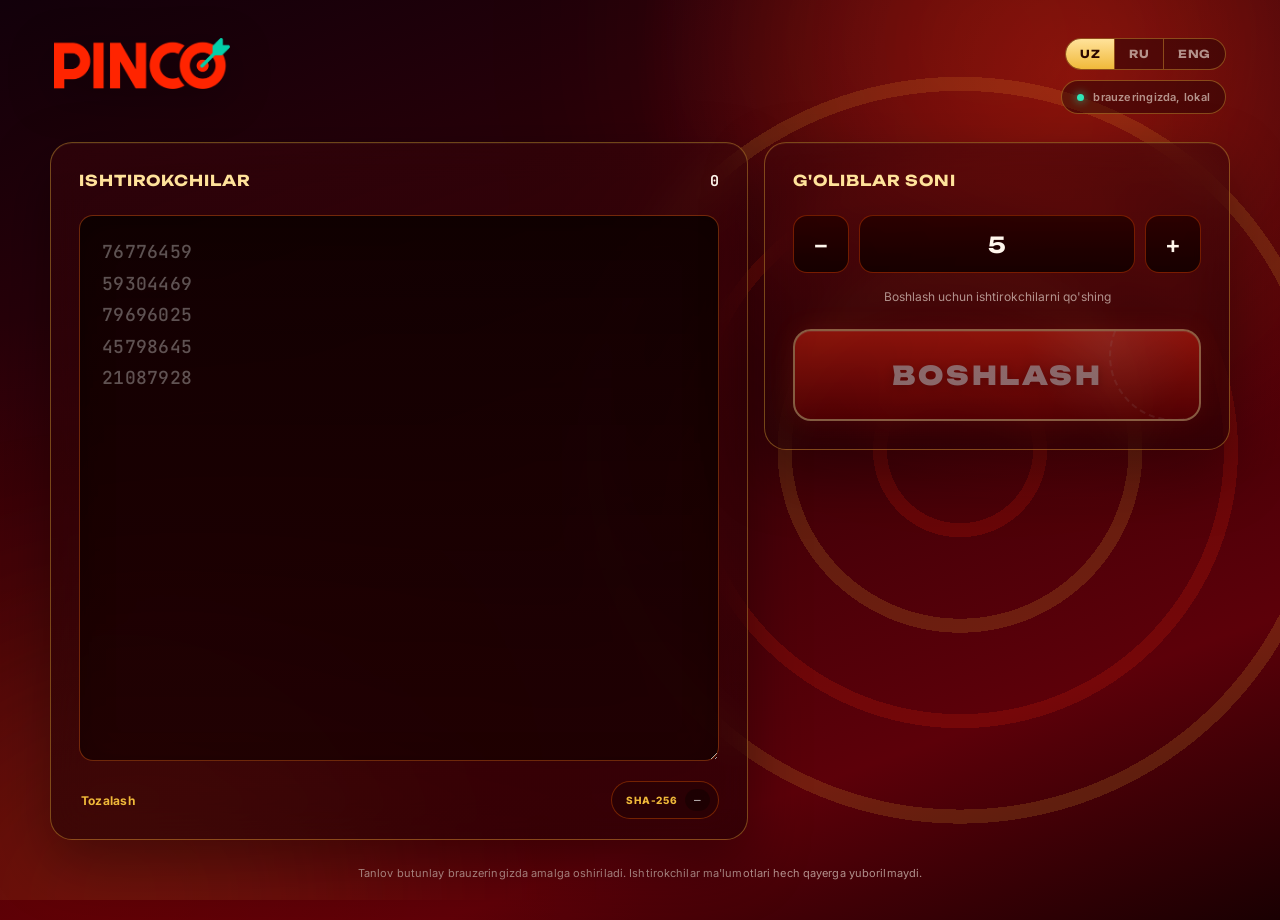
==== commit 6f36a759: "Add files via upload" ====
--- a/pinco-preview.html
+++ b/pinco-preview.html
@@ -812,7 +812,7 @@
       <section class="panel panel-ids">
         <div class="panel-head">
           <h1 data-i18n="participantsTitle">Ishtirokchilar</h1>
-          <div class="count"><strong id="idCount">0</strong><span>/ <span id="idLimit">1000</span></span></div>
+          <div class="count"><strong id="idCount">0</strong></div>
         </div>
 
         <textarea
@@ -1045,7 +1045,6 @@
   const el = {
     idsInput: document.getElementById("idsInput"),
     idCount: document.getElementById("idCount"),
-    idLimit: document.getElementById("idLimit"),
 
     listHash: document.getElementById("listHash"),
     copyHashBtn: document.getElementById("copyHashBtn"),
@@ -1590,7 +1589,6 @@
 
   /* ---------------- init ---------------- */
 
-  el.idLimit.textContent = MAX_IDS.toLocaleString("en-US").replace(/,/g, " ");
   el.winnerCount.max = String(MAX_IDS);
 
   applyStaticTranslations();
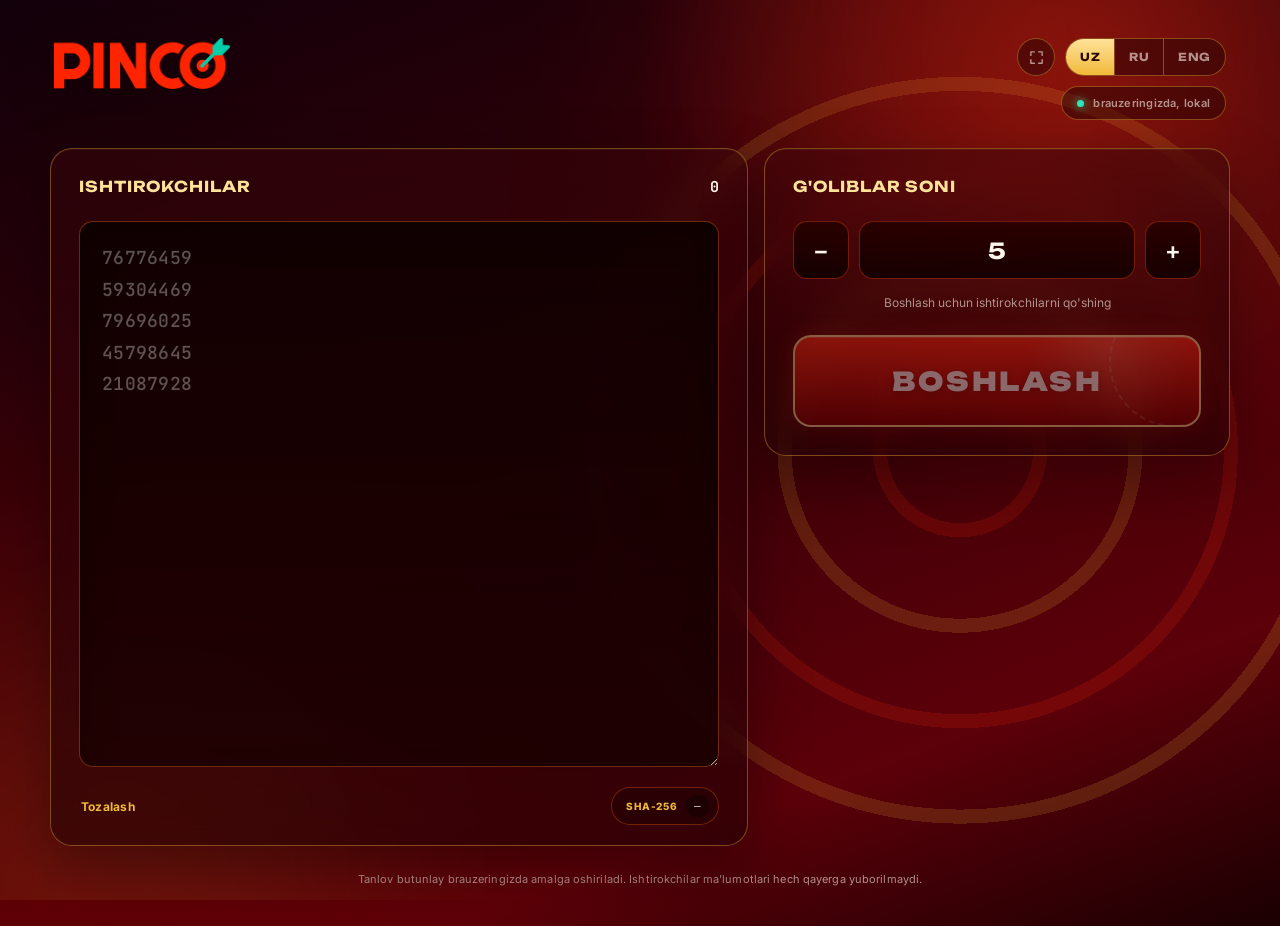
==== commit de15f953: "Add files via upload" ====
--- a/pinco-preview.html
+++ b/pinco-preview.html
@@ -172,6 +172,32 @@
   align-items: flex-end;
   gap: 10px;
 }
+
+.top-controls {
+  display: flex;
+  align-items: stretch;
+  gap: 10px;
+}
+
+.icon-btn {
+  display: grid;
+  place-items: center;
+  width: 38px;
+  height: 38px;
+  padding: 0;
+  border: 1px solid var(--gold-line);
+  border-radius: 999px;
+  background: rgba(30, 0, 4, .45);
+  color: var(--muted);
+  transition: color .15s ease, border-color .15s ease, background .15s ease;
+}
+
+.icon-btn:hover {
+  color: var(--gold-soft);
+  border-color: var(--gold);
+}
+
+.icon-btn svg { width: 17px; height: 17px; }
 
 .lang-switch {
   display: inline-flex;
@@ -770,7 +796,9 @@
   .shell { width: min(100% - 20px, 1180px); padding-top: 20px; }
   .top { flex-wrap: wrap; gap: 14px; }
   .logo { width: 130px; }
-  .top-right { align-items: flex-start; width: 100%; flex-direction: row; justify-content: space-between; }
+  .top-right { align-items: flex-end; width: auto; }
+  .icon-btn { width: 34px; height: 34px; }
+  .icon-btn svg { width: 15px; height: 15px; }
   .lang-btn { padding: 7px 11px; font-size: 10px; }
   .local-tag { font-size: 9px; padding: 7px 11px; }
   .panel, .stage, .results { padding: 18px; border-radius: 16px; }
@@ -798,10 +826,21 @@
       <img src="[data-uri]" alt="PINCO" class="logo">
 
       <div class="top-right">
-        <div class="lang-switch" role="group" aria-label="Til / Язык / Language">
-          <button type="button" class="lang-btn" data-lang="uz">UZ</button>
-          <button type="button" class="lang-btn" data-lang="ru">RU</button>
-          <button type="button" class="lang-btn" data-lang="en">ENG</button>
+        <div class="top-controls">
+          <button id="fullscreenBtn" type="button" class="icon-btn" data-i18n-aria="fullscreenEnterAria" aria-label="To'liq ekran">
+            <svg class="icon-expand" viewBox="0 0 24 24" fill="none" xmlns="http://www.w3.org/2000/svg" aria-hidden="true">
+              <path d="M9 4H4v5M15 4h5v5M9 20H4v-5M15 20h5v-5" stroke="currentColor" stroke-width="2" stroke-linecap="round" stroke-linejoin="round"/>
+            </svg>
+            <svg class="icon-collapse hidden" viewBox="0 0 24 24" fill="none" xmlns="http://www.w3.org/2000/svg" aria-hidden="true">
+              <path d="M4 9h5V4M20 9h-5V4M4 15h5v5M20 15h-5v5" stroke="currentColor" stroke-width="2" stroke-linecap="round" stroke-linejoin="round"/>
+            </svg>
+          </button>
+
+          <div class="lang-switch" role="group" aria-label="Til / Язык / Language">
+            <button type="button" class="lang-btn" data-lang="uz">UZ</button>
+            <button type="button" class="lang-btn" data-lang="ru">RU</button>
+            <button type="button" class="lang-btn" data-lang="en">ENG</button>
+          </div>
         </div>
         <div class="local-tag"><i></i><span data-i18n="localTag">brauzeringizda, lokal</span></div>
       </div>
@@ -940,6 +979,8 @@
       auditHashLabel: "xesh",
       newDrawBtn: "Yangi tanlov",
       closeAria: "Yopish",
+      fullscreenEnterAria: "To'liq ekran",
+      fullscreenExitAria: "To'liq ekrandan chiqish",
       hashCopied: "SHA-256 nusxalandi",
       listCopied: "Ro'yxat nusxalandi",
       genError: "Xatolik: brauzer xavfsiz generatorni qo'llab-quvvatlamaydi",
@@ -976,6 +1017,8 @@
       auditHashLabel: "хэш",
       newDrawBtn: "Новый розыгрыш",
       closeAria: "Закрыть",
+      fullscreenEnterAria: "На весь экран",
+      fullscreenExitAria: "Выйти из полноэкранного режима",
       hashCopied: "SHA-256 скопирован",
       listCopied: "Список скопирован",
       genError: "Ошибка: браузер не поддерживает безопасный генератор",
@@ -1012,6 +1055,8 @@
       auditHashLabel: "hash",
       newDrawBtn: "New draw",
       closeAria: "Close",
+      fullscreenEnterAria: "Enter full screen",
+      fullscreenExitAria: "Exit full screen",
       hashCopied: "SHA-256 copied",
       listCopied: "List copied",
       genError: "Error: your browser doesn't support a secure generator",
@@ -1077,6 +1122,10 @@
     confettiLayer: document.getElementById("confettiLayer"),
 
     langBtns: document.querySelectorAll(".lang-btn"),
+
+    fullscreenBtn: document.getElementById("fullscreenBtn"),
+    iconExpand: document.querySelector("#fullscreenBtn .icon-expand"),
+    iconCollapse: document.querySelector("#fullscreenBtn .icon-collapse"),
 
     toast: document.getElementById("toast")
   };
@@ -1125,6 +1174,7 @@
 
     applyStaticTranslations();
     updateExcludeInfo();
+    updateFullscreenUI();
 
     if (!el.drawStage.classList.contains("hidden") && !state.drawing) {
       el.rouletteProgress.textContent = t("progressDone");
@@ -1133,6 +1183,35 @@
     }
 
     validate();
+  }
+
+  /* ---------------- fullscreen ---------------- */
+
+  const fullscreenSupported = !!(
+    document.documentElement.requestFullscreen || document.exitFullscreen !== undefined
+  );
+
+  function updateFullscreenUI() {
+    const active = !!document.fullscreenElement;
+
+    el.iconExpand.classList.toggle("hidden", active);
+    el.iconCollapse.classList.toggle("hidden", !active);
+    el.fullscreenBtn.setAttribute(
+      "aria-label",
+      active ? t("fullscreenExitAria") : t("fullscreenEnterAria")
+    );
+  }
+
+  async function toggleFullscreen() {
+    try {
+      if (!document.fullscreenElement) {
+        await document.documentElement.requestFullscreen();
+      } else {
+        await document.exitFullscreen();
+      }
+    } catch (error) {
+      console.error(error);
+    }
   }
 
   /* ---------------- parsing / hashing ---------------- */
@@ -1587,11 +1666,19 @@
     btn.addEventListener("click", () => setLanguage(btn.dataset.lang));
   });
 
+  if (fullscreenSupported) {
+    el.fullscreenBtn.addEventListener("click", toggleFullscreen);
+    document.addEventListener("fullscreenchange", updateFullscreenUI);
+  } else {
+    el.fullscreenBtn.classList.add("hidden");
+  }
+
   /* ---------------- init ---------------- */
 
   el.winnerCount.max = String(MAX_IDS);
 
   applyStaticTranslations();
+  updateFullscreenUI();
   el.rouletteProgress.textContent = t("progressPreparing");
   updateIds();
 })();
